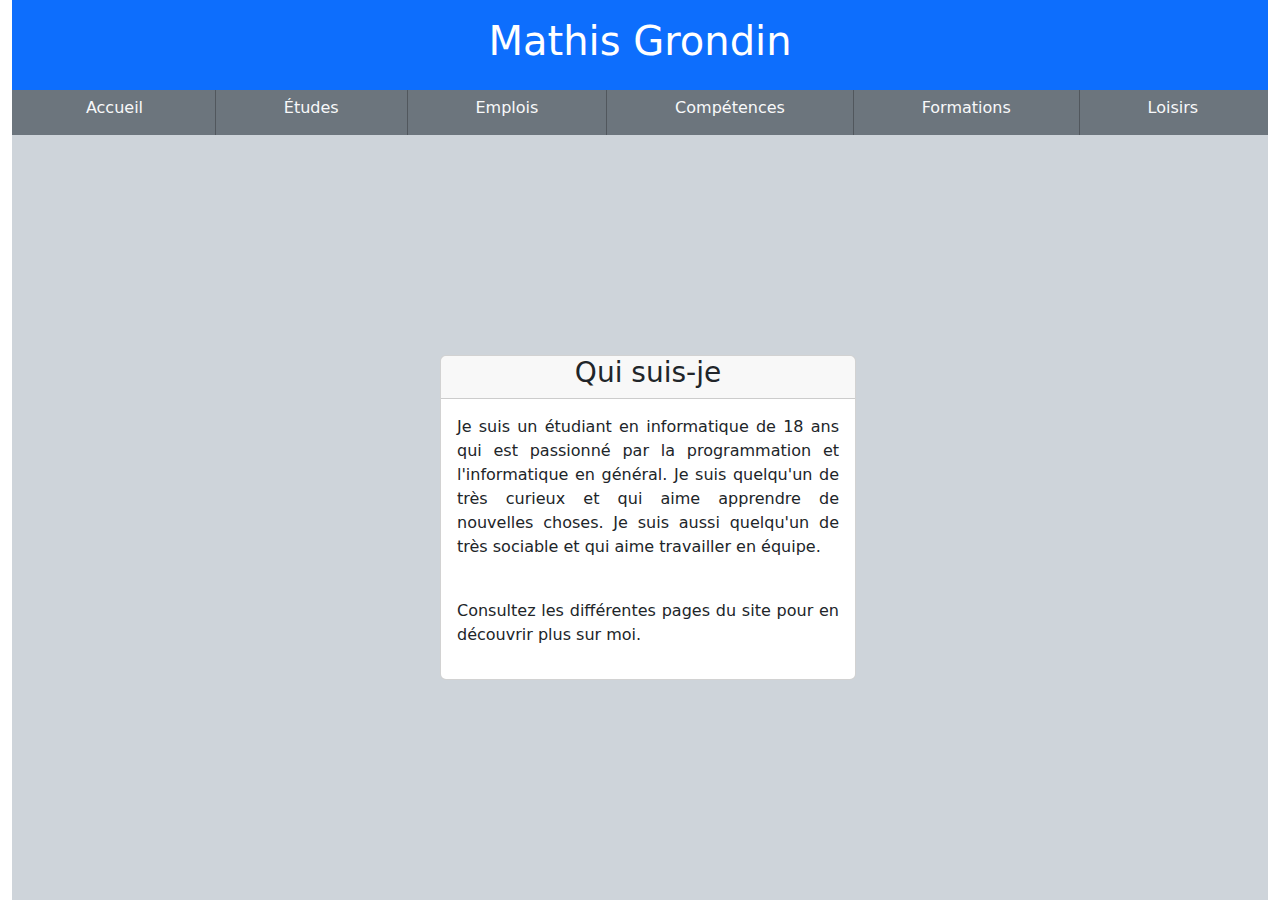
==== cv.html @ 4cfd4431 "changement complet de l'horloge" ====
<!DOCTYPE html>
<html lang="fr-ca">
<head>
    <meta charset="UTF-8">
    <meta http-equiv="X-UA-Compatible" content="IE=edge">
    <meta name="viewport" content="width=device-width, initial-scale=1.0">
    <link rel="stylesheet" href="css/bootstrap.css">
    <link rel="stylesheet" href="css/styleCV.css">
    <title>Mon CV</title>
</head>
<body>
    <div class="container-fluid" id="container">
        <header id="header" class="bg-primary text-white">
            <div class="row">
                <div class="col-12 text-center">
                    <h1>Mathis Grondin</h1>
                </div>
            </div>
        </header>
        <nav class=" bg-secondary">
            <div class="row mx-1">
                <div class="hstack gap-1 d-flex justify-content-evenly align-items-center h-5">
                    <div class="p-2">
                        <a href="cv.html" class="btn btn-outline-light border-0" id="accueil">
                            <span>Accueil</span>
                        </a>
                    </div>
                    <div class="vr"></div>
                    <div class="pe-1 ps-1 pt-0 pb-0">
                        <a href="html/etudes.html" class="btn btn-outline-light border-0">
                            <span>Études</span>
                        </a>
                    </div>
                    <div class="vr"></div>
                    <div class="pe-1 ps-1 pt-0 pb-0">
                        <a href="html/emplois.html" class="btn btn-outline-light border-0 w-auto">
                            <span>Emplois</span>
                        </a>
                    </div>
                    <div class="vr"></div>
                    <div class="pe-1 ps-1 pt-0 pb-0">
                        <a href="html/competences.html" class="btn btn-outline-light border-0">
                            <span>Compétences</span>
                        </a>
                    </div>
                    <div class="vr"></div>
                    <div class="pe-1 ps-1 pt-0 pb-0">
                        <a href="html/formations.html" class="btn btn-outline-light border-0">
                            <span>Formations</span>
                        </a>
                    </div>
                    <div class="vr"></div>
                    <div class="pe-1 ps-1 pt-0 pb-0">
                        <a href="html/loisirs.html" class="btn btn-outline-light border-0">
                            <span>Loisirs</span>
                        </a>
                    </div>

                </div>
            </div>
        </nav>
        <main id="main" class="bg-dark-subtle d-flex align-items-center justify-content-center">
            <div id="main">
                <div class="row mx-1">
                    <div class="offset col-xl-4"></div>
                    <div class="card col-xl-4 m-2 p-0">
                        <div class="card-header text-center p-0 m-0">
                            <h3>Qui suis-je</h3>
                        </div>
                        <div class="card-body">
                            <p>Je suis un étudiant en informatique de 18 ans qui est passionné par la programmation et l'informatique en général. Je suis quelqu'un de très curieux et qui aime apprendre de nouvelles choses. Je suis aussi quelqu'un de très sociable et qui aime travailler en équipe.</p>
                            <br>
                            <p>Consultez les différentes pages du site pour en découvrir plus sur moi. </p>
                        </div>
                    </div>
                    <div class="offset col-xl-4"></div>
                </div>
            </div>
        </main>
    </div>
    <script src="js/bootstrap.js"></script>
    <script src="js/script.js"></script>
</body>
</html>
---- css/styleCV.css ----
header{
    height: 10vh;
    /* background-color: blue; */
    display: flex;
    justify-content: center;
    align-items: center;

}

nav{
    height: 5vh;

}

nav a{
    height: 5vh;
    padding: 0;
    margin: 0;
}

nav .vr{
    height: 5vh;
    background-color: black;
    width: 1px;
    margin: 0 10px;
}
main{
    height: 85vh;
    text-align: justify;
    /* background-color: green; */
}

.h-5{
    height: 5vh;
    width: 100%;
}

/* main div{
    height: 75vh;
} */
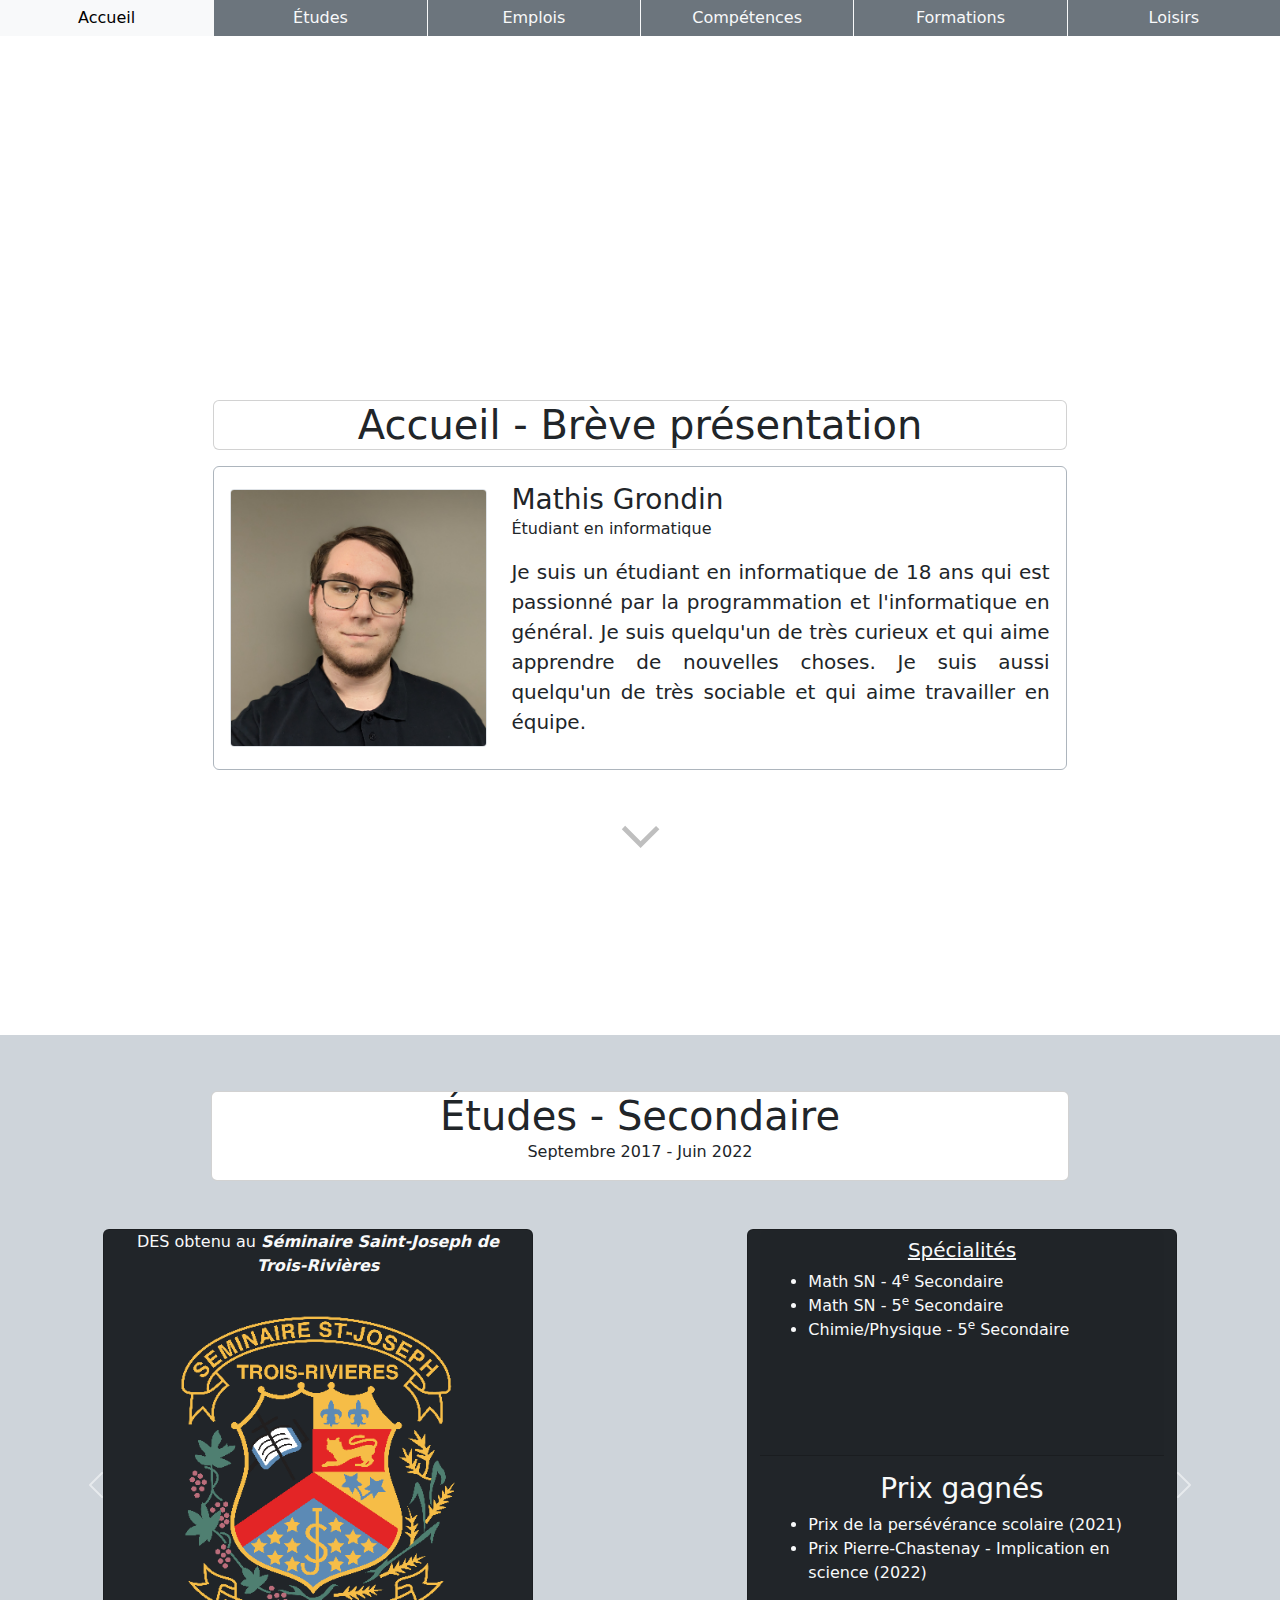
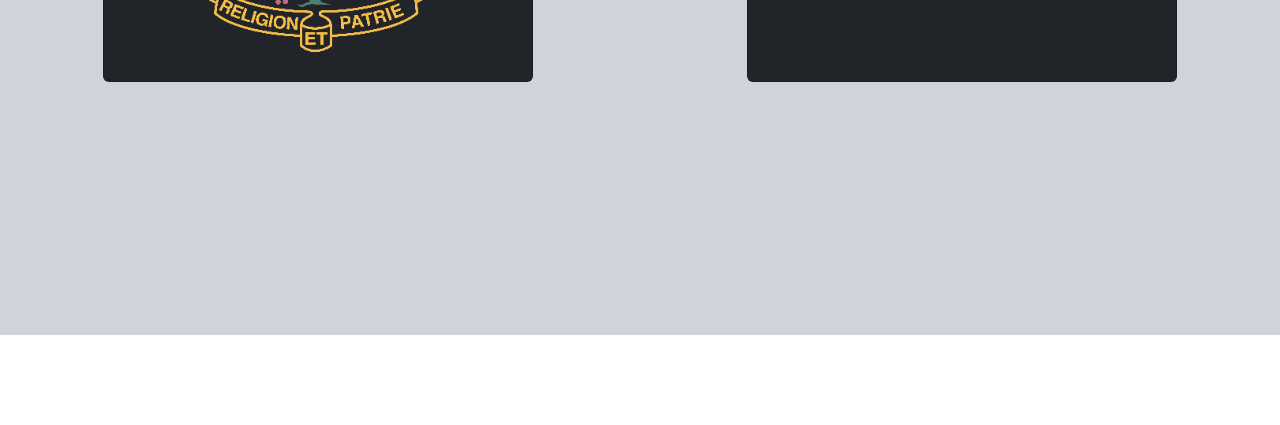
==== commit d7e2d791: "chagement de la page CV" ====
--- a/cv.html
+++ b/cv.html
@@ -4,80 +4,238 @@
     <meta charset="UTF-8">
     <meta http-equiv="X-UA-Compatible" content="IE=edge">
     <meta name="viewport" content="width=device-width, initial-scale=1.0">
+    <link rel="stylesheet" href="https://fonts.googleapis.com/css2?family=Material+Symbols+Outlined:opsz,wght,FILL,GRAD@20..48,100..700,0..1,-50..200" />
     <link rel="stylesheet" href="css/bootstrap.css">
     <link rel="stylesheet" href="css/styleCV.css">
     <title>Mon CV</title>
 </head>
 <body>
-    <div class="container-fluid" id="container">
-        <header id="header" class="bg-primary text-white">
-            <div class="row">
-                <div class="col-12 text-center">
-                    <h1>Mathis Grondin</h1>
-                </div>
-            </div>
-        </header>
-        <nav class=" bg-secondary">
-            <div class="row mx-1">
-                <div class="hstack gap-1 d-flex justify-content-evenly align-items-center h-5">
-                    <div class="p-2">
-                        <a href="cv.html" class="btn btn-outline-light border-0" id="accueil">
-                            <span>Accueil</span>
-                        </a>
-                    </div>
-                    <div class="vr"></div>
-                    <div class="pe-1 ps-1 pt-0 pb-0">
-                        <a href="html/etudes.html" class="btn btn-outline-light border-0">
-                            <span>Études</span>
-                        </a>
-                    </div>
-                    <div class="vr"></div>
-                    <div class="pe-1 ps-1 pt-0 pb-0">
-                        <a href="html/emplois.html" class="btn btn-outline-light border-0 w-auto">
-                            <span>Emplois</span>
-                        </a>
-                    </div>
-                    <div class="vr"></div>
-                    <div class="pe-1 ps-1 pt-0 pb-0">
-                        <a href="html/competences.html" class="btn btn-outline-light border-0">
-                            <span>Compétences</span>
-                        </a>
-                    </div>
-                    <div class="vr"></div>
-                    <div class="pe-1 ps-1 pt-0 pb-0">
-                        <a href="html/formations.html" class="btn btn-outline-light border-0">
-                            <span>Formations</span>
-                        </a>
-                    </div>
-                    <div class="vr"></div>
-                    <div class="pe-1 ps-1 pt-0 pb-0">
-                        <a href="html/loisirs.html" class="btn btn-outline-light border-0">
-                            <span>Loisirs</span>
-                        </a>
-                    </div>
-
-                </div>
-            </div>
+
+    <!-- Barre de navigation -->
+    <div class="container-fluid p-0 m-0" id="containerNav">
+        <nav class="row bg-secondary p-0 m-0">
+            <a href="#containerPres" class="btnNav px-0 mx-0 col-xl-2 col-lg-2 col-md-2 col-sm-2 col-2 text-center btn btn-outline-light border-0 rounded-0">Accueil</a>
+            <a href="#containerEtudes" class="btnNav px-0 mx-0 col-xl-2 col-lg-2 col-md-2 col-sm-2 col-2 text-center btn btn-outline-light border-top-0 border-bottom-0 border-start-1 border-end-0 rounded-0">Études</a>
+            <a href="html/emplois.html" class="btnNav px-0 mx-0 col-xl-2 col-lg-2 col-md-2 col-sm-2 col-2 text-center btn btn-outline-light border-top-0 border-bottom-0 border-start-1 border-end-0 rounded-0">Emplois</a>
+            <a href="html/competences.html" class="btnNav px-0 mx-0 col-xl-2 col-lg-2 col-md-2 col-sm-2 col-2 text-center btn btn-outline-light border-top-0 border-bottom-0 border-start-1 border-end-0 rounded-0">Compétences</a>
+            <a href="html/formations.html" class="btnNav px-0 mx-0 col-xl-2 col-lg-2 col-md-2 col-sm-2 col-2 text-center btn btn-outline-light border-top-0 border-bottom-0 border-start-1 border-end-0 rounded-0">Formations</a>
+            <a href="html/loisirs.html" class="btnNav px-0 mx-0 col-xl-2 col-lg-2 col-md-2 col-sm-2 col-2 text-center btn btn-outline-light border-top-0 border-bottom-0 border-start-1 border-end-0 rounded-0">Loisirs</a>
         </nav>
-        <main id="main" class="bg-dark-subtle d-flex align-items-center justify-content-center">
-            <div id="main">
-                <div class="row mx-1">
-                    <div class="offset col-xl-4"></div>
-                    <div class="card col-xl-4 m-2 p-0">
-                        <div class="card-header text-center p-0 m-0">
-                            <h3>Qui suis-je</h3>
-                        </div>
+    </div>
+    
+
+    <!-- Carte de présentation -->
+    <div class="container-fluid p-0 m-0 d-flex align-items-center justify-content-center" id="containerPres">
+        <main id="main" class="d-flex align-items-center justify-content-center p-0 m-0">
+            <div id="main" class="p-0 m-0">
+                <div class="row mx-0 mb-3">
+                    <div class="offset col-xl-2"></div>
+                    <div class="col-xl-8 text-center card m-0 p-0 ">
+                        <h1 class="text-center card-title p-0 m-0">Accueil - Brève présentation</h1>
+                    </div>
+                    <div class="offset col-xl-2"></div>
+                </div>
+                <div class="row mx-0" id="rowPres">
+                    <div class="offset col-xl-2"></div>
+                    <div class="card border border-dark-subtle m-0 p-0 col-xl-8">
                         <div class="card-body">
-                            <p>Je suis un étudiant en informatique de 18 ans qui est passionné par la programmation et l'informatique en général. Je suis quelqu'un de très curieux et qui aime apprendre de nouvelles choses. Je suis aussi quelqu'un de très sociable et qui aime travailler en équipe.</p>
-                            <br>
-                            <p>Consultez les différentes pages du site pour en découvrir plus sur moi. </p>
-                        </div>
-                    </div>
-                    <div class="offset col-xl-4"></div>
+                            <div class="row">
+                                <div class="col-4 text-center d-flex align-items-center justify-content-center">
+                                    <img src="img/mathis.jpg" alt="Photo de moi" class="img-fluid rounded-1 border border-1" id="photo">
+                                </div>
+                                <div class="col-8 d-flex justify-content-evenly" id="nomTitre">
+                                    <div>
+                                        <h3 class="p-0 m-0">Mathis Grondin</h3>
+                                        <p class="fs-6">Étudiant en informatique</p>
+                                    </div>
+                                    <div>
+                                        <p class="fs-5">Je suis un étudiant en informatique de 18 ans qui est passionné par la programmation et l'informatique en général. Je suis quelqu'un de très curieux et qui aime apprendre de nouvelles choses. Je suis aussi quelqu'un de très sociable et qui aime travailler en équipe.</p>
+                                    </div>
+                                </div>
+                            </div>
+                        </div>
+                    </div>
+                    <div class="offset col-xl-2"></div>
                 </div>
             </div>
         </main>
     </div>
+
+    <!-- Carte de présentation 2-->
+    <div class="container-fluid p-0 m-0" id="containerEtudes">
+        <div class="carousel slide" id="carouselExample">
+            <div class="carousel-inner">
+                <div class="carousel-item active bg-dark-subtle p-2">
+                    <div class="row pt-5">
+                        <div class="offset col-xl-2"></div>
+                        <div class="col-xl-8 text-center p-0 m-0">
+                            <div class="card m-0 p-0">
+                                <div class="card-body p-0 d-flex align-content-center justify-content-center flex-column">
+                                    <h1 class="text-center card-title p-0 m-0">Études - Secondaire</h1>
+                                    <p>Septembre 2017 - Juin 2022</p>
+                                </div>
+                            </div>
+                        </div>
+                        <div class="offset col-xl-2"></div>
+                    </div>
+                    <div class="row d-flex justify-content-center mt-5 align-content-between flex-row">
+                        <div class="offset col-xl-1"></div>
+                        <div class="card col-xl-4 bg-dark">
+                            <div class="card-text text-light text-center">
+                                DES obtenu au <b><i>Séminaire Saint-Joseph de Trois-Rivières</i></b>
+                            </div>
+                            <img src="img/logoSSJ.png" alt="logo du Séminaire Saint-Joseph">
+                        </div>
+                        <div class="offset col-xl-2"></div>
+                        <div class="card col-xl-4 bg-dark">
+                            <div class="card-header h-50">
+                                <h5 class="text-light text-center card-title"><u>Spécialités</u></h5>
+                                <ul class="card-text text-light">
+                                    <li>Math SN - 4<sup>e</sup> Secondaire</li>
+                                    <li>Math SN - 5<sup>e</sup> Secondaire</li>
+                                    <li>Chimie/Physique - 5<sup>e</sup> Secondaire</li>
+                                </ul>
+                            </div>
+                            <div class="card-body h-50">
+                                <h3 class="card-title text-light text-center">Prix gagnés</h3>
+                                <ul class="card-text text-light">
+                                    <li>Prix de la persévérance scolaire (2021)</li>
+                                    <li>Prix Pierre-Chastenay - Implication en science (2022)</li>
+                                </ul>
+                            </div>
+                        </div>
+                        <div class="offset col-xl-1"></div>
+                    </div>
+                </div>
+                <div class="carousel-item bg-dark-subtle p-2">
+                    <div class="row pt-5">
+                        <div class="offset col-xl-2"></div>
+                        <div class="col-xl-8 text-center p-0 m-0">
+                            <div class="card m-0 p-0">
+                                <div class="card-body d-flex align-content-center justify-content-evenly flex-column">
+                                    <h1 class="text-center card-title p-0 m-0">Études - Collégial</h1>
+                                    <p class="p-0 m-0">Août 2022 - Mai 2025</p>
+                                </div>
+                            </div>
+                        </div>
+                        <div class="offset col-xl-2"></div>
+                    </div>
+                    <div class="row d-flex justify-content-center mt-5 align-content-between flex-row">
+                        <div class="offset col-xl-1"></div>
+                        <div class="card col-xl-4 bg-dark">
+                            <div class="card-text text-light text-center">
+                                DEP - Techniques de l'informatique (EN COURS)
+                            </div>
+                            <img src="img/logoCegep.jpg" alt="logo du Cégep de TR" class="m-2 rounded-2">
+                            <p class="text-white text-center">Cégep de Trois-Rivières</p>
+                        </div>
+                        <div class="offset col-xl-2"></div>
+                        <div class="card col-xl-4 bg-dark text-white">
+                            <div class="card-body">
+                                <h4 class="card-title text-center">Matières apprises</h4>
+                                <ul>
+                                    <li>Programmation</li>
+                                    <ul>
+                                        <li>Programmation web</li>
+                                            <ul>
+                                                <li>HTML</li>
+                                                <li>CSS</li>
+                                                <li>JavaScript</li>
+                                            </ul>
+                                        <li>Programmation orientée objet</li>
+                                            <ul>
+                                                <li>Java</li>
+                                            </ul>
+                                        <li>Base de données</li>
+                                            <ul>
+                                                <li>MySQL</li>
+                                            </ul>
+                                    </ul>
+                                    <li>Support informatique</li>
+                                    <li>Architecture de l'ordinateur</li>
+                                    <li>Administration de réseaux</li>
+                                </ul>
+                            </div>
+                        </div>
+                        <div class="offset col-xl-1"></div>
+                    </div>
+                </div>
+                
+                <div class="carousel-item bg-dark-subtle p-2">
+                    <div class="row pt-5">
+                        <div class="offset col-xl-2"></div>
+                        <div class="col-xl-8 text-center p-0 m-0">
+                            <div class="card m-0 p-0">
+                                <div class="card-body d-flex align-content-center justify-content-evenly flex-column">
+                                    <h1 class="text-center card-title p-0 m-0">Études - 1<sup>er</sup> Stage</h1>
+                                    <p class="p-0 m-0">Été 2023 (5 juin 2023 - 17 août 2023)</p>
+                                </div>
+                            </div>
+                        </div>
+                        <div class="offset col-xl-2"></div>
+                    </div>
+                    <div class="row d-flex justify-content-center mt-5 align-content-between flex-row">
+                        <div class="offset col-xl-1"></div>
+                        <div class="card col-xl-4 bg-dark">
+                            <div class="card-text text-light text-center">
+                                Stagiaire - Opérateur informatique
+                            </div>
+                            <img src="img/logoV3R.png" alt="logo du Cégep de TR" class="m-2 rounded-2 bg-white p-4">
+                            <p class="text-white text-center">Ville de Trois-Rivières</p>
+                        </div>
+                        <div class="offset col-xl-2"></div>
+                        <div class="card col-xl-4 bg-dark text-white">
+                            <div class="card-body">
+                                <h4 class="card-title text-center">Tâches réalisés</h4>
+                                <ul>
+                                    <li>Installation de logiciels</li>
+                                    <li>Configuration de logiciels</li>
+                                    <li>Configuration de postes de travail</li>
+                                    <li>Support informatique</li>
+                                    <li>Support téléphonique</li>
+                                    <li>Support sur place</li>
+                                    <li>Support à distance</li>
+                                    <li>Support aux employés</li>
+                                    <li>Changement de postes de travail</li>
+                                    <li>Préparation d'ordinateur avec SCCM</li>
+                                    <li>Gestion très basique d'un Active Directory</li>
+                                </ul>
+                            </div>
+                        </div>
+                        <div class="offset col-xl-1"></div>
+                    </div>
+                </div>
+            </div>
+
+            
+
+            <button class="carousel-control-prev" type="button" data-bs-target="#carouselExample" data-bs-slide="prev">
+                <span class="carousel-control-prev-icon" aria-hidden="true"></span>
+                <span class="visually-hidden">Previous</span>
+            </button>
+            <button class="carousel-control-next" type="button" data-bs-target="#carouselExample" data-bs-slide="next">
+                <span class="carousel-control-next-icon" aria-hidden="true"></span>
+                <span class="visually-hidden">Next</span>
+            </button>
+        </div>
+    </div>
+
+
+
+
+
+    <!-- Carte inférieure de défilement -->
+    <div class="container-fluid p-0 m-0" id="containerBas">
+        <footer class="row text-white text-center m-0 p-0">
+            <a href="#containerEtudes" class="col-xl-12 col-12 m-0 p-0" id="lienBas">
+                <span class="material-symbols-outlined p-0 m-0" id="expand">
+                    expand_more
+                </span>
+            </a>
+        </footer>
+    </div>
+    
+
     <script src="js/bootstrap.js"></script>
     <script src="js/script.js"></script>
 </body>
--- a/css/styleCV.css
+++ b/css/styleCV.css
@@ -1,40 +1,85 @@
 header{
     height: 10vh;
     /* background-color: blue; */
-    display: flex;
-    justify-content: center;
-    align-items: center;
-
-}
-
-nav{
-    height: 5vh;
-
-}
-
-nav a{
-    height: 5vh;
-    padding: 0;
     margin: 0;
 }
 
-nav .vr{
-    height: 5vh;
-    background-color: black;
-    width: 1px;
-    margin: 0 10px;
-}
+
 main{
-    height: 85vh;
     text-align: justify;
     /* background-color: green; */
 }
 
-.h-5{
-    height: 5vh;
-    width: 100%;
+
+#nomTitre{
+    display: flex;
+    justify-content: center;
+    align-items: left;
+    flex-direction: column;
 }
 
+.carousel, .carousel-item, .carousel-inner{
+    height: 100%;
+    width: 100%;
+    object-fit: cover;
+    object-position: center;
+}
+#containerNav{
+    height: 15vh;
+    position: sticky;
+    top:0;
+    z-index: 1;
+}
+
+#containerPres{
+    height: 100vh;
+}
+
+#containerEtudes{
+    height: 100vh;
+
+}
+
+#containerBas{
+    height: 10vh;
+    position: sticky;
+    bottom:0;
+    z-index: 1;
+}
+
+body, html{
+    max-width: 100vw;
+}
+body {
+    overflow: hidden; /* Hide scrollbars */
+}
+
+#expand{
+    font-size: 4.7em;
+    color: gray;
+    opacity: 0.5;
+    transform: translate(0, -10px);
+    transition: 0.2s;
+    size: 25%;
+}
+
+#expand:hover{
+    color: black;
+    opacity: 1;
+    transform: translate(0, 20px);
+    transition: 0.2s;
+    size: 25%;
+}
+
+#containerBas:hover{
+    background-image: linear-gradient(rgba(255,255,255), rgba(95, 90, 90, 0.15));
+}
+
+
+/* #photo{
+    height: 50%;
+    object-fit: cover;
+} */
 /* main div{
     height: 75vh;
 } */